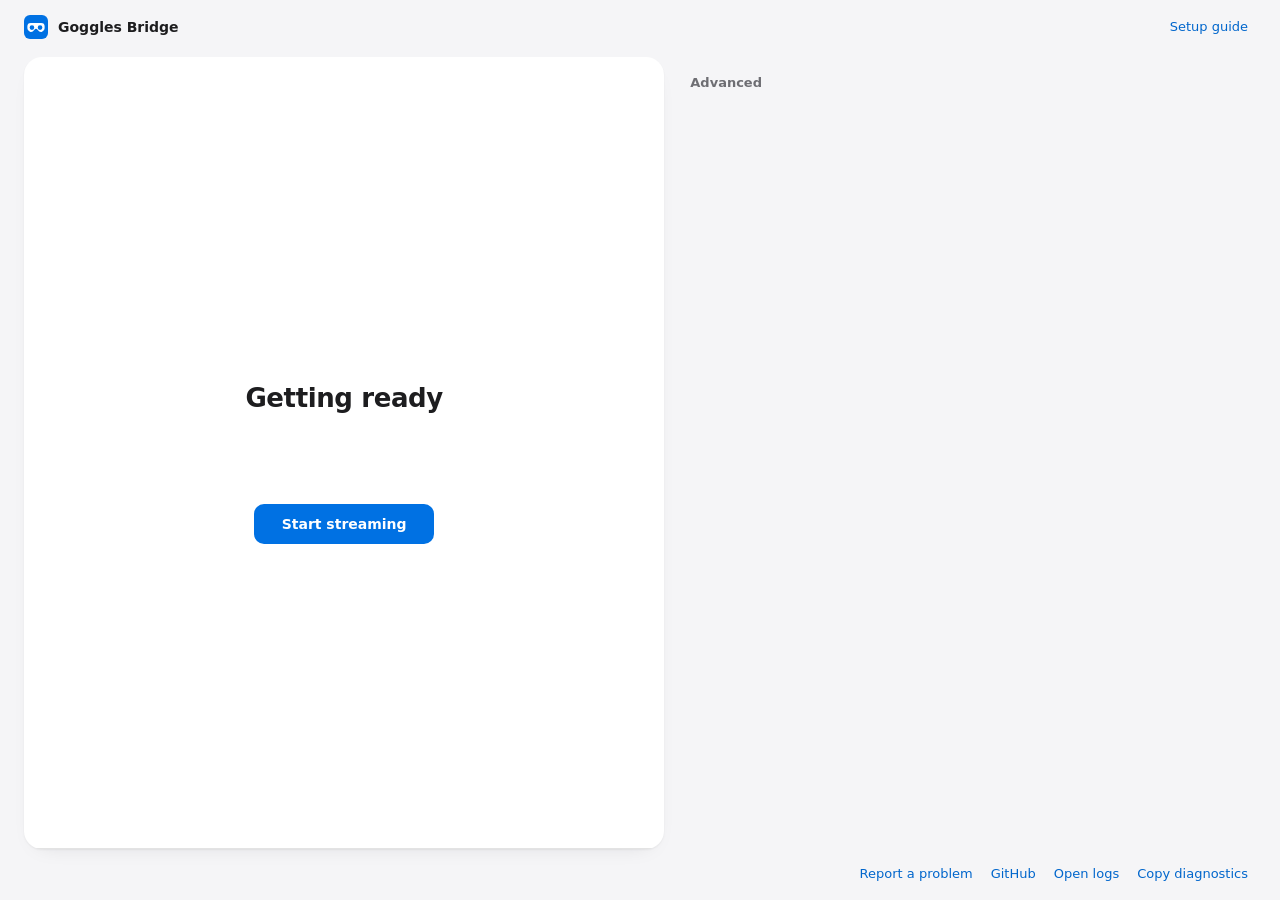
==== goggles_bridge/app/ui/index.html @ 8c5d6192 "feat(app): integrate virtual displays into upstream desktop" ====
<!doctype html>
<html lang="en">
<head>
<meta charset="utf-8">
<meta name="viewport" content="width=device-width, initial-scale=1">
<title>Goggles Bridge</title>
<link rel="stylesheet" href="app.css">
</head>
<body data-phase="idle">

<header class="bar">
  <div class="brand">
    <svg class="mark" viewBox="0 0 32 32" aria-hidden="true">
      <rect width="32" height="32" rx="8"/>
      <path fill-rule="evenodd" d="M9 10.5h14a4.5 4.5 0 0 1 4.5 4.5v2.7a4.8 4.8 0 0 1-8.8 2.7l-.6-.9a2.5 2.5 0 0 0-4.2 0l-.6.9a4.8 4.8 0 0 1-8.8-2.7V15A4.5 4.5 0 0 1 9 10.5zm1.6 3.2a3.1 3.1 0 1 0 0 6.2 3.1 3.1 0 0 0 0-6.2zm10.8 0a3.1 3.1 0 1 0 0 6.2 3.1 3.1 0 0 0 0-6.2z"/>
    </svg>
    <span>Goggles Bridge</span>
  </div>
  <button class="link" id="open-guide" type="button">Setup guide</button>
</header>

<main>
  <section class="stage">
    <div class="scene-slot" data-scene></div>
    <div class="status" aria-live="polite">
      <h1 id="headline">Getting ready</h1>
      <p id="subline"></p>
      <p class="stats" id="stats"></p>
      <p class="notice" id="notice"></p>
    </div>
    <button class="button primary" id="action" type="button">Start streaming</button>
    <ul class="checks" id="checks"></ul>
  </section>

  <section class="settings" aria-label="Stream settings">
    <p class="locked" id="locked" hidden>To change settings, stop streaming.</p>
    <fieldset id="options">
      <div class="group" id="basic"></div>
      <h2 class="group-title">Advanced</h2>
      <div class="group" id="advanced"></div>
    </fieldset>
  </section>
</main>

<footer class="foot">
  <span>
    <span id="version"></span>
    <button class="link" id="update" type="button" hidden>Check for updates</button>
  </span>
  <span class="links">
    <button class="link" type="button" data-link="report">Report a problem</button>
    <button class="link" type="button" data-link="github">GitHub</button>
    <button class="link" type="button" data-link="logs">Open logs</button>
    <button class="link" type="button" id="diagnostics">Copy diagnostics</button>
  </span>
</footer>

<section class="guide" id="guide" role="dialog" aria-modal="true" aria-label="Setup guide" hidden>
  <button class="link" id="guide-skip" type="button">Skip</button>
  <div class="scene-slot" data-scene></div>
  <h2 id="guide-title"></h2>
  <p id="guide-text"></p>
  <div class="thumbs" id="guide-picker" hidden></div>
  <label class="guide-source" id="guide-source-row" hidden>
    <span>Source</span>
    <select id="guide-source">
      <option value="display">Computer display</option>
      <option value="virtual">Separate display</option>
    </select>
  </label>
  <p class="guide-status" id="guide-status" aria-live="polite">
    <svg viewBox="0 0 18 18" aria-hidden="true"><circle cx="9" cy="9" r="7.2"/><path d="m5.8 9.3 2.2 2.2 4.2-4.6"/></svg>
    <span id="guide-status-text"></span>
  </p>
  <button class="button primary" id="guide-action" type="button">Continue</button>
  <button class="link guide-help" id="guide-help" type="button" data-link="driver" hidden>Open DJI Assistant 2 page</button>
  <div class="dots" id="dots" aria-hidden="true"></div>
</section>

<div class="toast" id="toast" role="status" hidden></div>
<script src="app.js"></script>
</body>
</html>
---- goggles_bridge/app/ui/app.css ----
:root {
  --bg: #f5f5f7;
  --surface: #fff;
  --fill: #e8e8ed;
  --hair: #1d1d1f1f;
  --ink: #1d1d1f;
  --ink-2: #424245;
  --ink-3: #6e6e73;
  --accent: #0071e3;
  --accent-down: #0062c4;
  --good: #1e8e3e;
  --warn: #b25000;
  --bad: #d70015;
  --desk: #dce6f5;
  --ease: cubic-bezier(.16, 1, .3, 1);
  --ui: "Segoe UI Variable Text", "Segoe UI", system-ui, -apple-system, sans-serif;
  --display: "Segoe UI Variable Display", "Segoe UI", system-ui, -apple-system, sans-serif;
  color-scheme: light;
}

* { box-sizing: border-box; }
html, body { height: 100%; }
body {
  margin: 0; display: grid; grid-template-rows: auto 1fr auto;
  background: var(--bg); color: var(--ink); font: 14px/1.45 var(--ui);
  font-variant-numeric: tabular-nums; -webkit-font-smoothing: antialiased;
  overflow: hidden; user-select: none; cursor: default;
}
::selection { background: #0071e333; }
::-webkit-scrollbar { width: 10px; }
::-webkit-scrollbar-thumb { background: #1d1d1f33; border: 3px solid var(--bg); border-radius: 5px; }
:focus-visible { outline: 3px solid #0071e366; outline-offset: 2px; }
button, select, input { font: inherit; color: inherit; }
h1, h2, p, ul, fieldset { margin: 0; padding: 0; border: 0; min-width: 0; }
[hidden] { display: none !important; }
/* nothing moves while the window is hidden, or in the background during a stream */
.asleep *, .asleep *::before, .asleep *::after { animation-play-state: paused !important; }

/* text and the button cross-fade when the window changes state */
::view-transition-group(*) { animation-duration: .45s; animation-timing-function: var(--ease); }
::view-transition-old(*) { animation: .18s ease both fade-out; }
::view-transition-new(*) { animation: .4s var(--ease) both fade-in; }
@keyframes fade-out { to { opacity: 0; } }
@keyframes fade-in { from { opacity: 0; transform: translateY(6px); } }
body:not(.guiding) #headline { view-transition-name: headline; }
body:not(.guiding) #subline { view-transition-name: subline; }
body:not(.guiding) #action { view-transition-name: action; }
.guiding #guide-title { view-transition-name: guide-title; }
.guiding #guide-text { view-transition-name: guide-text; }
.guiding #guide-action { view-transition-name: guide-action; }

.bar { display: flex; align-items: center; justify-content: space-between; padding: 14px 24px 6px; }
.brand { display: flex; align-items: center; gap: 10px; font: 600 14px var(--display); }
.mark { width: 24px; height: 24px; }
.mark rect { fill: var(--accent); }
.mark path { fill: #fff; }
.link { background: none; border: 0; padding: 4px 8px; border-radius: 6px; color: #0066cc; font-size: 13px; cursor: pointer; }
.link:hover { background: #0071e314; }
.link:disabled { color: var(--ink-3); background: none; cursor: default; }

main { display: grid; grid-template-columns: minmax(0, 1.12fr) minmax(0, 1fr); gap: 20px; min-height: 0; padding: 10px 24px 8px; }

/* left: what is happening and the one action */
.stage { display: grid; grid-template-rows: 1fr auto auto auto 1fr auto; justify-items: center; padding: 8px 28px 0; background: var(--surface); border-radius: 18px; box-shadow: 0 1px 2px #1d1d1f0f, 0 8px 24px -16px #1d1d1f2e; overflow: hidden; }
.stage .scene-slot { grid-row: 2; width: 100%; max-width: 540px; margin-bottom: 14px; }
.status { grid-row: 3; text-align: center; width: min(480px, 100%); }
#action { grid-row: 4; }
.checks { grid-row: 6; }
h1 { font: 600 26px/1.2 var(--display); letter-spacing: -.015em; text-wrap: balance; }
#subline { margin: 8px auto 0; max-width: 44ch; color: var(--ink-2); min-height: 40px; text-wrap: pretty; }
.stats { margin-top: 6px; min-height: 19px; color: var(--ink-3); font-size: 13px; }
.notice { margin: 2px auto 0; max-width: 46ch; color: var(--warn); font-size: 13px; text-wrap: pretty; }
.notice:empty { display: none; }
.button { height: 40px; min-width: 180px; padding: 0 22px; border: 0; border-radius: 10px; background: var(--fill); font: 600 14px var(--ui); cursor: pointer; transition: background .35s, color .35s, transform .25s var(--ease); }
.button:hover { background: #dcdce2; }
.button:active { transform: scale(.97); transition-duration: .08s; }
.button.primary { background: var(--accent); color: #fff; }
.button.primary:hover { background: var(--accent-down); }
.button[data-kind="stop"] { background: var(--fill); color: var(--ink); }
.button[data-kind="stop"]:hover { background: #dcdce2; }
.button:disabled { background: var(--fill); color: #1d1d1f59; cursor: default; transform: none; }
#action { margin: 16px 0 0; }

.checks { list-style: none; display: grid; grid-auto-flow: column; grid-auto-columns: 1fr; width: calc(100% + 56px); border-top: 1px solid var(--hair); }
.checks li { display: grid; grid-template-columns: auto 1fr; gap: 0 9px; align-items: center; padding: 12px 16px; }
.checks li + li { border-left: 1px solid var(--hair); }
.checks svg { grid-row: span 2; width: 18px; height: 18px; fill: none; stroke: #1d1d1f4d; stroke-width: 1.7; stroke-linecap: round; stroke-linejoin: round; transition: stroke .3s; }
.checks b { font-weight: 600; font-size: 13px; }
.checks span { color: var(--ink-3); font-size: 12px; }
.checks [data-state="done"] svg { stroke: var(--good); }
.checks [data-state="attention"] svg { stroke: var(--warn); }
.checks [data-state="busy"] svg { stroke: var(--accent); animation: turn 1.1s linear infinite; }
.checks[data-count="4"] { grid-auto-flow: row; grid-template-columns: 1fr 1fr; }
.checks[data-count="4"] li:nth-child(3) { border-left: 0; }
.checks[data-count="4"] li:nth-child(n+3) { border-top: 1px solid var(--hair); }
@keyframes turn { to { transform: rotate(360deg); } }

/* right: every option in one list */
.settings { overflow: auto; padding: 0 2px 8px; }
.locked { margin-bottom: 10px; padding: 0 4px; color: var(--ink-3); font-size: 13px; }
#options:disabled .group { opacity: .55; }
.group { background: var(--surface); border-radius: 14px; box-shadow: 0 1px 2px #1d1d1f0f; }
.row { position: relative; display: flex; align-items: center; justify-content: space-between; gap: 16px; min-height: 50px; padding: 7px 14px 7px 16px; }
.row:not([hidden]) ~ .row:not([hidden])::before { content: ""; position: absolute; top: 0; left: 16px; right: 0; height: 1px; background: var(--hair); }
.row-label { display: flex; align-items: center; gap: 6px; }
.row-value { color: var(--ink-3); }

.hint { display: inline-flex; }
.info { display: grid; place-items: center; width: 22px; height: 22px; padding: 0; border: 0; border-radius: 50%; background: none; cursor: help; }
.info svg { width: 16px; height: 16px; fill: none; stroke: var(--ink-3); stroke-width: 1.5; stroke-linecap: round; transition: stroke .15s; }
.info:hover svg, .info:focus-visible svg { stroke: var(--accent); }
.tip {
  position: absolute; z-index: 3; left: 16px; top: calc(100% + 6px); width: 270px; max-width: calc(100% - 32px); padding: 9px 12px; border-radius: 10px;
  background: var(--ink); color: #fff; font-size: 12.5px; line-height: 1.4; box-shadow: 0 8px 22px -8px #1d1d1f73;
  opacity: 0; visibility: hidden; transform: translateY(-4px); transition: opacity .15s, transform .25s var(--ease), visibility 0s .15s; pointer-events: none;
}
.hint:hover .tip, .hint:focus-within .tip { opacity: 1; visibility: visible; transform: none; transition-delay: .25s, .25s, .25s; }
.row:nth-last-child(-n+2) .tip { top: auto; bottom: calc(100% + 6px); }

.segmented { position: relative; display: inline-flex; padding: 2px; background: var(--fill); border-radius: 9px; }
.thumb { position: absolute; top: 2px; bottom: 2px; left: 0; width: var(--w, 0); border-radius: 7px; background: var(--surface); box-shadow: 0 1px 3px #1d1d1f33; transform: translateX(var(--x, 0)); }
.ready .thumb { transition: transform .35s var(--ease), width .35s var(--ease); }
.segmented label { position: relative; cursor: pointer; }
.segmented input { position: absolute; inset: 0; opacity: 0; cursor: pointer; }
.segmented label span { display: block; min-width: 50px; padding: 5px 10px; text-align: center; border-radius: 7px; font-size: 13px; }
.segmented input:checked + span { font-weight: 600; }
.segmented input:focus-visible + span { outline: 3px solid #0071e366; }
select {
  appearance: none; height: 32px; max-width: 230px; padding: 0 30px 0 11px; border: 1px solid var(--hair); border-radius: 8px; font-size: 13px; cursor: pointer;
  background: var(--surface) url("data:image/svg+xml,%3Csvg xmlns='http://www.w3.org/2000/svg' width='10' height='14' fill='none' stroke='%236e6e73' stroke-width='1.6' stroke-linecap='round' stroke-linejoin='round'%3E%3Cpath d='m2 5 3-3 3 3M2 9l3 3 3-3'/%3E%3C/svg%3E") no-repeat right 10px center;
}
select:hover { border-color: #1d1d1f4d; }
.switch { position: relative; display: inline-flex; cursor: pointer; }
.switch input { position: absolute; inset: 0; margin: 0; opacity: 0; cursor: pointer; }
.track { width: 40px; height: 24px; border-radius: 12px; background: #1d1d1f29; transition: background .25s; }
.track::after { content: ""; display: block; width: 20px; height: 20px; margin: 2px; border-radius: 10px; background: #fff; box-shadow: 0 1px 3px #1d1d1f40; transition: transform .3s var(--ease), width .2s; }
.switch:active .track::after { width: 24px; }
.switch input:checked + .track { background: #34c759; }
.switch input:checked + .track::after { transform: translateX(16px); }
.switch:active input:checked + .track::after { transform: translateX(12px); }
.switch input:focus-visible + .track { outline: 3px solid #0071e366; outline-offset: 2px; }

.thumbs { display: flex; gap: 6px; align-items: flex-end; }
.display { display: grid; place-content: center; height: 38px; padding: 0; border: 1.5px solid #1d1d1f33; border-radius: 6px; background: var(--desk); color: var(--ink-2); font: 600 13px var(--ui); cursor: pointer; transition: border-color .15s, box-shadow .2s, transform .25s var(--ease); }
.display:hover { border-color: #1d1d1f66; }
.display:active { transform: scale(.96); }
.display[aria-checked="true"] { border-color: var(--accent); box-shadow: 0 0 0 2px #0071e340; color: var(--ink); }

.group-title { margin: 18px 0 8px 4px; color: var(--ink-3); font: 600 13px var(--ui); }

.foot { display: flex; align-items: center; justify-content: space-between; padding: 4px 24px 12px; color: var(--ink-3); font-size: 12px; }
.links { display: flex; gap: 2px; }
.toast { position: fixed; z-index: 9; left: 50%; bottom: 44px; translate: -50% 0; padding: 9px 16px; border-radius: 10px; background: var(--ink); color: #fff; font-size: 13px; box-shadow: 0 10px 26px -10px #1d1d1f80; animation: fade-in .3s var(--ease); }

/* the illustration: computer, cable, goggles */
.scene { display: block; width: 100%; fill: none; stroke: var(--ink); stroke-width: 2; stroke-linecap: round; stroke-linejoin: round; }
.scene .lid, .scene .visor { fill: var(--surface); }
.scene .base { fill: var(--fill); }
.scene .wall { fill: var(--desk); stroke: none; }
.scene .win { fill: #fff; stroke: #1d1d1f2e; stroke-width: 1; }
.scene .line { stroke: #1d1d1f2e; stroke-width: 3; }
.scene .dock { fill: #ffffffb3; stroke: none; }
.scene .cursor { fill: var(--ink); stroke: #fff; stroke-width: 1.2; transform: translate(128px, 74px); animation: roam 9s var(--ease) infinite; }
@keyframes roam {
  0%, 100% { transform: translate(128px, 74px); } 18% { transform: translate(60px, 40px); } 38% { transform: translate(64px, 44px); }
  56% { transform: translate(150px, 86px); } 78% { transform: translate(104px, 112px); }
}
.scene .lens { fill: #2c2c2e; }
.scene .view { opacity: 0; transition: opacity .7s var(--ease); }
.scene .cable { stroke: #1d1d1f59; stroke-width: 3; stroke-dasharray: var(--len) var(--len); transition: stroke .4s, stroke-dasharray .6s var(--ease); }
.scene .plug { fill: var(--surface); transition: transform .6s var(--ease), stroke .4s; }
.scene .pulse { fill: var(--accent); stroke: none; opacity: 0; offset-path: path("M284 178C340 178 340 112 384 112"); }
.scene .tag { opacity: 0; transform: translateY(-6px); transition: opacity .35s, transform .5s var(--ease); }
.scene .tag rect { fill: var(--fill); stroke: none; transition: fill .3s; }
.scene .tag text { fill: var(--ink-2); stroke: none; font: 600 13px var(--ui); text-anchor: middle; }
.scene .badge { opacity: 0; transform-box: fill-box; transform-origin: center; transform: scale(.5); transition: opacity .25s, transform .45s var(--ease); }
.scene .badge circle { stroke: none; }
.scene .badge path { stroke: #fff; stroke-width: 2.4; }
.scene .badge.driver circle { fill: #ff9f0a; }
.scene .badge.fault circle { fill: #ff3b30; }

.scene[data-state="driver"] .badge.driver, .scene[data-state="error"] .badge.fault { opacity: 1; transform: none; }
.scene:is([data-state="driver"], [data-state="unplugged"]) .plug { transform: translateX(-30px); animation: nudge 2.2s var(--ease) infinite; }
.scene:is([data-state="driver"], [data-state="unplugged"]) .cable { stroke-dasharray: calc(var(--len) - 30px) var(--len); }
@keyframes nudge { 0%, 60%, 100% { transform: translateX(-30px); } 32% { transform: translateX(-20px); } }
.scene:is([data-state="idle"], [data-state="waiting"]) .tag { opacity: 1; transform: none; }
.scene:is([data-state="idle"], [data-state="waiting"], [data-state="error"]) .cable { stroke: var(--ink); }
.scene[data-state="waiting"] .tag rect { fill: #0071e31f; }
.scene[data-state="waiting"] .tag text { fill: var(--accent); }
.scene[data-state="waiting"] .lens { animation: breathe 1.8s ease-in-out infinite; }
@keyframes breathe { 50% { fill: #5a5a5e; } }
.scene:is([data-state="streaming"], [data-state="welcome"]) .view { opacity: 1; }
.scene:is([data-state="streaming"], [data-state="welcome"]) :is(.cable, .plug) { stroke: var(--accent); }
.scene[data-state="streaming"] .pulse { opacity: 1; animation: travel 1.5s linear infinite; }
@keyframes travel { from { offset-distance: 0%; } to { offset-distance: 100%; } }

/* first run */
.guide {
  position: fixed; inset: 0; z-index: 5; display: grid; justify-items: center; align-content: center; padding: 28px; text-align: center; background: var(--bg);
  opacity: 0; visibility: hidden; transition: opacity .35s var(--ease), visibility 0s .35s;
}
.guide.open { opacity: 1; visibility: visible; transition-delay: 0s; }
#guide-skip { position: absolute; top: 14px; right: 20px; }
.guide .scene-slot { width: min(560px, 100%); margin-bottom: 18px; }
.guide h2 { width: min(34ch, 100%); font: 600 30px/1.15 var(--display); letter-spacing: -.018em; text-wrap: balance; }
#guide-text { width: min(50ch, 100%); margin-top: 10px; color: var(--ink-2); font-size: 15px; text-wrap: pretty; }
#guide-picker { margin-top: 18px; }
#guide-picker .display { height: 64px; font-size: 16px; }
.guide-source { display: flex; align-items: center; gap: 16px; margin-top: 18px; }
.guide-help { margin-top: 10px; }
/* a waiting ring that closes into a check when the step is detected */
.guide-status { display: inline-flex; align-items: center; gap: 8px; min-height: 22px; margin: 14px 0 12px; color: var(--ink-3); font-size: 13px; transition: color .35s; }
.guide-status svg { display: none; width: 18px; height: 18px; fill: none; stroke: currentColor; stroke-width: 1.7; stroke-linecap: round; stroke-linejoin: round; }
.guide-status circle { stroke-dasharray: 45.3; transition: stroke-dashoffset .5s var(--ease); }
.guide-status path { stroke-dasharray: 10; stroke-dashoffset: 10; transition: stroke-dashoffset .4s var(--ease) .25s; }
.guide-status:is([data-state="waiting"], [data-state="done"]) svg { display: block; }
.guide-status[data-state="waiting"] svg { animation: turn 1s linear infinite; }
.guide-status[data-state="waiting"] circle { stroke-dashoffset: 15; }
.guide-status[data-state="done"] { color: var(--good); }
.guide-status[data-state="done"] path { stroke-dashoffset: 0; }
.guide-status[data-state="bad"] { color: var(--bad); }
.guide-status[data-state="warn"] { color: var(--warn); }
.guide-status .fresh { animation: fade-in .4s var(--ease); }
.guide .button { min-width: 220px; height: 44px; }
.dots { display: flex; gap: 7px; margin-top: 22px; }
.dots i { width: 7px; height: 7px; border-radius: 4px; background: #1d1d1f29; transition: width .45s var(--ease), background .3s; }
.dots i.past { background: #1d1d1f66; }
.dots i.current { width: 22px; background: var(--accent); }

@media (prefers-reduced-motion: reduce) {
  *, *::before, *::after { animation: none !important; transition: none !important; }
  ::view-transition-group(*), ::view-transition-old(*), ::view-transition-new(*) { animation: none !important; }
}
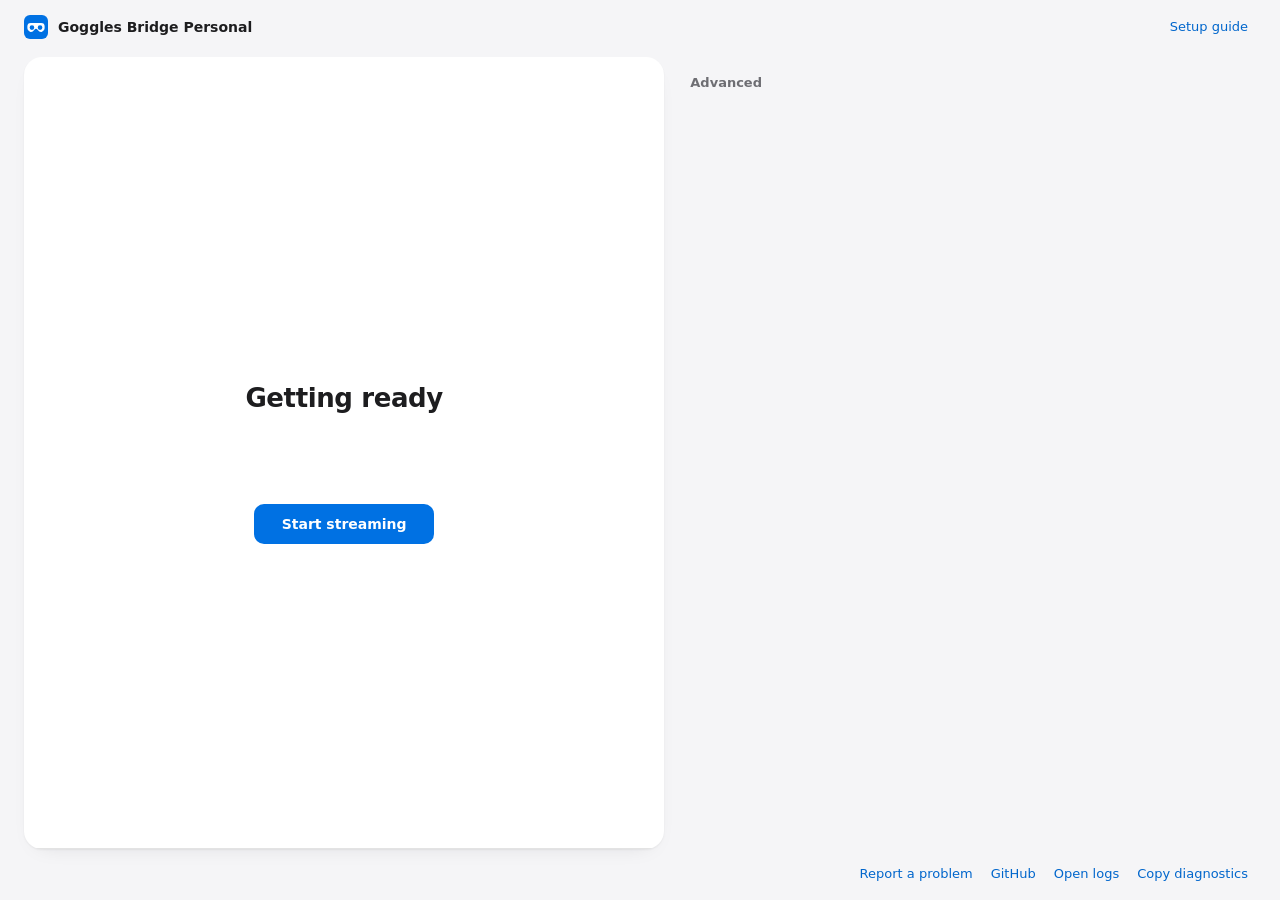
==== commit f538c650: "feat(personal): combine full virtual display and native capture for 0.0.1" ====
--- a/goggles_bridge/app/ui/index.html
+++ b/goggles_bridge/app/ui/index.html
@@ -3,7 +3,7 @@
 <head>
 <meta charset="utf-8">
 <meta name="viewport" content="width=device-width, initial-scale=1">
-<title>Goggles Bridge</title>
+<title>Goggles Bridge Personal</title>
 <link rel="stylesheet" href="app.css">
 </head>
 <body data-phase="idle">
@@ -14,7 +14,7 @@
       <rect width="32" height="32" rx="8"/>
       <path fill-rule="evenodd" d="M9 10.5h14a4.5 4.5 0 0 1 4.5 4.5v2.7a4.8 4.8 0 0 1-8.8 2.7l-.6-.9a2.5 2.5 0 0 0-4.2 0l-.6.9a4.8 4.8 0 0 1-8.8-2.7V15A4.5 4.5 0 0 1 9 10.5zm1.6 3.2a3.1 3.1 0 1 0 0 6.2 3.1 3.1 0 0 0 0-6.2zm10.8 0a3.1 3.1 0 1 0 0 6.2 3.1 3.1 0 0 0 0-6.2z"/>
     </svg>
-    <span>Goggles Bridge</span>
+    <span>Goggles Bridge Personal</span>
   </div>
   <button class="link" id="open-guide" type="button">Setup guide</button>
 </header>
@@ -61,19 +61,12 @@
   <h2 id="guide-title"></h2>
   <p id="guide-text"></p>
   <div class="thumbs" id="guide-picker" hidden></div>
-  <label class="guide-source" id="guide-source-row" hidden>
-    <span>Source</span>
-    <select id="guide-source">
-      <option value="display">Computer display</option>
-      <option value="virtual">Separate display</option>
-    </select>
-  </label>
   <p class="guide-status" id="guide-status" aria-live="polite">
     <svg viewBox="0 0 18 18" aria-hidden="true"><circle cx="9" cy="9" r="7.2"/><path d="m5.8 9.3 2.2 2.2 4.2-4.6"/></svg>
     <span id="guide-status-text"></span>
   </p>
   <button class="button primary" id="guide-action" type="button">Continue</button>
-  <button class="link guide-help" id="guide-help" type="button" data-link="driver" hidden>Open DJI Assistant 2 page</button>
+  <button class="link" id="guide-remove-display" type="button" hidden>Remove display driver</button>
   <div class="dots" id="dots" aria-hidden="true"></div>
 </section>
 
